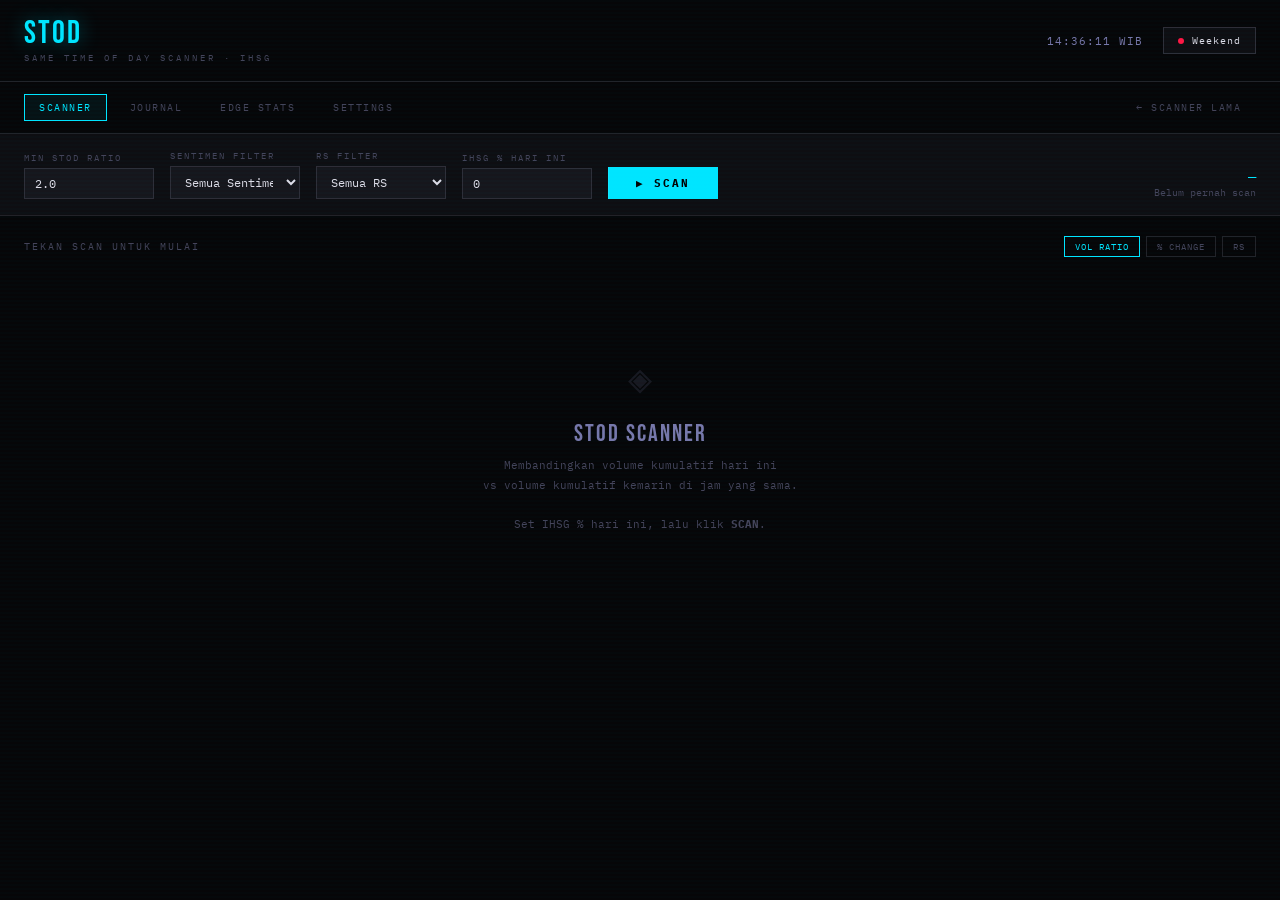
==== stod.html @ adfb4c3d "Add files via upload" ====
<!DOCTYPE html>
<html lang="id">
<head>
  <meta charset="UTF-8" />
  <meta name="viewport" content="width=device-width, initial-scale=1.0" />
  <title>STOD Scanner — Same Time of Day</title>
  <link rel="preconnect" href="https://fonts.googleapis.com" />
  <link href="https://fonts.googleapis.com/css2?family=IBM+Plex+Mono:wght@400;500;700&family=Bebas+Neue&display=swap" rel="stylesheet" />
  <style>
    :root {
      --bg: #060608;
      --bg2: #0e0e12;
      --bg3: #16161c;
      --bg4: #1e1e26;
      --border: #222228;
      --border2: #2e2e38;
      --text: #dddde8;
      --text2: #7777aa;
      --text3: #44445a;
      --accent: #00e5ff;
      --accent2: #00b8cc;
      --green: #00e676;
      --green2: #004d2a;
      --red: #ff1744;
      --red2: #4d0012;
      --yellow: #ffd600;
      --yellow2: #4d4000;
      --orange: #ff6d00;
      --purple: #d500f9;
      --font: 'IBM Plex Mono', monospace;
      --font-display: 'Bebas Neue', sans-serif;
    }

    * { box-sizing: border-box; margin: 0; padding: 0; }

    body {
      background: var(--bg);
      color: var(--text);
      font-family: var(--font);
      font-size: 12px;
      min-height: 100vh;
      overflow-x: hidden;
    }

    /* SCANLINE EFFECT */
    body::before {
      content: '';
      position: fixed;
      inset: 0;
      background: repeating-linear-gradient(
        0deg,
        transparent,
        transparent 2px,
        rgba(0,229,255,0.015) 2px,
        rgba(0,229,255,0.015) 4px
      );
      pointer-events: none;
      z-index: 999;
    }

    /* HEADER */
    header {
      display: flex;
      align-items: center;
      justify-content: space-between;
      padding: 18px 24px;
      border-bottom: 1px solid var(--border);
      background: var(--bg);
      position: sticky;
      top: 0;
      z-index: 100;
    }

    .header-left { display: flex; align-items: center; gap: 16px; }

    .logo {
      font-family: var(--font-display);
      font-size: 32px;
      color: var(--accent);
      letter-spacing: 2px;
      line-height: 1;
      text-shadow: 0 0 20px rgba(0,229,255,0.4);
    }

    .logo-sub {
      font-size: 9px;
      color: var(--text3);
      letter-spacing: 3px;
      text-transform: uppercase;
      margin-top: 2px;
    }

    .header-right {
      display: flex;
      align-items: center;
      gap: 20px;
    }

    .market-pill {
      display: flex;
      align-items: center;
      gap: 8px;
      background: var(--bg2);
      border: 1px solid var(--border2);
      padding: 6px 14px;
      font-size: 10px;
      letter-spacing: 1px;
    }

    .pulse-dot {
      width: 6px;
      height: 6px;
      border-radius: 50%;
      background: var(--text3);
    }
    .pulse-dot.live {
      background: var(--green);
      box-shadow: 0 0 8px var(--green);
      animation: blink 1.5s infinite;
    }
    .pulse-dot.closed { background: var(--red); }
    .pulse-dot.pre { background: var(--yellow); }

    @keyframes blink {
      0%, 100% { opacity: 1; }
      50% { opacity: 0.3; }
    }

    .clock {
      font-size: 11px;
      color: var(--text2);
      letter-spacing: 1px;
    }

    /* NAV */
    .nav-bar {
      display: flex;
      align-items: center;
      justify-content: space-between;
      padding: 12px 24px;
      border-bottom: 1px solid var(--border);
      background: var(--bg);
    }

    .nav-links { display: flex; gap: 8px; }

    .nav-link {
      font-size: 10px;
      letter-spacing: 1.5px;
      text-transform: uppercase;
      color: var(--text3);
      text-decoration: none;
      padding: 6px 14px;
      border: 1px solid transparent;
      transition: all 0.15s;
      cursor: pointer;
      background: none;
      font-family: var(--font);
    }

    .nav-link:hover { color: var(--text2); border-color: var(--border2); }
    .nav-link.active { color: var(--accent); border-color: var(--accent); background: rgba(0,229,255,0.05); }

    /* CONTROLS */
    .controls {
      display: flex;
      align-items: flex-end;
      gap: 16px;
      padding: 16px 24px;
      background: var(--bg2);
      border-bottom: 1px solid var(--border);
      flex-wrap: wrap;
    }

    .ctrl-group {
      display: flex;
      flex-direction: column;
      gap: 5px;
    }

    .ctrl-label {
      font-size: 9px;
      color: var(--text3);
      letter-spacing: 2px;
      text-transform: uppercase;
    }

    .ctrl-group input,
    .ctrl-group select {
      background: var(--bg3);
      border: 1px solid var(--border2);
      color: var(--text);
      font-family: var(--font);
      font-size: 12px;
      padding: 7px 10px;
      outline: none;
      width: 130px;
      transition: border-color 0.15s;
    }

    .ctrl-group input:focus,
    .ctrl-group select:focus { border-color: var(--accent); }

    .btn-scan {
      background: var(--accent);
      color: #000;
      border: none;
      padding: 9px 28px;
      font-family: var(--font);
      font-size: 11px;
      font-weight: 700;
      letter-spacing: 2px;
      text-transform: uppercase;
      cursor: pointer;
      transition: all 0.15s;
      position: relative;
      overflow: hidden;
    }

    .btn-scan::before {
      content: '';
      position: absolute;
      inset: 0;
      background: rgba(255,255,255,0.2);
      transform: translateX(-100%);
      transition: transform 0.3s;
    }

    .btn-scan:hover::before { transform: translateX(0); }
    .btn-scan:hover { background: var(--accent2); }
    .btn-scan.loading { opacity: 0.5; cursor: not-allowed; }

    .scan-meta {
      margin-left: auto;
      text-align: right;
    }

    .scan-meta .scan-time {
      font-size: 10px;
      color: var(--text3);
    }

    .scan-meta .scan-count {
      font-size: 14px;
      color: var(--accent);
      font-weight: 700;
    }

    /* PROGRESS */
    .progress-bar {
      height: 2px;
      background: var(--border);
      display: none;
    }

    .progress-fill {
      height: 100%;
      background: var(--accent);
      width: 0%;
      transition: width 0.3s ease;
      box-shadow: 0 0 8px var(--accent);
    }

    /* MAIN CONTENT */
    .main { padding: 20px 24px; }

    /* TAB PANELS */
    .panel { display: none; }
    .panel.active { display: block; }

    /* RESULTS GRID */
    .results-header {
      display: flex;
      align-items: center;
      justify-content: space-between;
      margin-bottom: 14px;
    }

    .results-title {
      font-size: 10px;
      color: var(--text3);
      letter-spacing: 2px;
      text-transform: uppercase;
    }

    .sort-btns { display: flex; gap: 6px; }

    .sort-btn {
      background: none;
      border: 1px solid var(--border);
      color: var(--text3);
      font-family: var(--font);
      font-size: 9px;
      letter-spacing: 1px;
      padding: 4px 10px;
      cursor: pointer;
      transition: all 0.15s;
      text-transform: uppercase;
    }

    .sort-btn:hover, .sort-btn.active {
      border-color: var(--accent);
      color: var(--accent);
    }

    .results-grid {
      display: grid;
      grid-template-columns: repeat(auto-fill, minmax(320px, 1fr));
      gap: 10px;
    }

    /* STOCK CARD */
    .scard {
      background: var(--bg2);
      border: 1px solid var(--border);
      padding: 0;
      overflow: hidden;
      transition: border-color 0.2s, transform 0.2s;
      animation: cardIn 0.4s ease forwards;
      opacity: 0;
      transform: translateY(10px);
      cursor: default;
    }

    @keyframes cardIn {
      to { opacity: 1; transform: translateY(0); }
    }

    .scard:hover { border-color: var(--border2); transform: translateY(-2px); }

    /* Sentiment border */
    .scard.buying { border-top: 2px solid var(--green); }
    .scard.accumulation { border-top: 2px solid var(--yellow); }
    .scard.selling { border-top: 2px solid var(--red); }
    .scard.distribution { border-top: 2px solid var(--purple); }

    .scard-top {
      display: flex;
      justify-content: space-between;
      align-items: flex-start;
      padding: 14px 16px 10px;
    }

    .scard-ticker {
      font-family: var(--font-display);
      font-size: 28px;
      color: var(--text);
      letter-spacing: 1px;
      line-height: 1;
    }

    .scard-name {
      font-size: 10px;
      color: var(--text3);
      margin-top: 3px;
      max-width: 160px;
      overflow: hidden;
      text-overflow: ellipsis;
      white-space: nowrap;
    }

    .scard-sector {
      font-size: 8px;
      color: var(--text3);
      letter-spacing: 1.5px;
      text-transform: uppercase;
      margin-top: 2px;
    }

    .scard-price-block { text-align: right; }

    .scard-price {
      font-size: 16px;
      font-weight: 700;
      color: var(--text);
    }

    .scard-change {
      font-size: 12px;
      font-weight: 700;
      margin-top: 2px;
    }

    .scard-change.up { color: var(--green); }
    .scard-change.down { color: var(--red); }
    .scard-change.flat { color: var(--text2); }

    /* SENTIMENT BADGE */
    .sentiment-bar {
      padding: 8px 16px;
      display: flex;
      align-items: center;
      justify-content: space-between;
      border-top: 1px solid var(--border);
      border-bottom: 1px solid var(--border);
    }

    .sentiment-badge {
      font-size: 11px;
      font-weight: 700;
      letter-spacing: 1px;
      display: flex;
      align-items: center;
      gap: 6px;
    }

    .sentiment-badge.buying { color: var(--green); }
    .sentiment-badge.accumulation { color: var(--yellow); }
    .sentiment-badge.selling { color: var(--red); }
    .sentiment-badge.distribution { color: var(--purple); }

    .signal-badge {
      font-size: 9px;
      letter-spacing: 1px;
      padding: 2px 8px;
      border: 1px solid;
    }

    .signal-badge.reversal { color: var(--accent); border-color: var(--accent); background: rgba(0,229,255,0.08); }
    .signal-badge.continuation { color: var(--green); border-color: var(--green); background: rgba(0,230,118,0.08); }
    .signal-badge.fading { color: var(--orange); border-color: var(--orange); background: rgba(255,109,0,0.08); }

    /* METRICS ROW */
    .metrics-row {
      display: grid;
      grid-template-columns: repeat(4, 1fr);
      border-bottom: 1px solid var(--border);
    }

    .metric-cell {
      padding: 10px 12px;
      border-right: 1px solid var(--border);
    }

    .metric-cell:last-child { border-right: none; }

    .metric-cell .mlabel {
      font-size: 8px;
      color: var(--text3);
      letter-spacing: 1.5px;
      text-transform: uppercase;
      margin-bottom: 4px;
    }

    .metric-cell .mval {
      font-size: 13px;
      font-weight: 700;
      color: var(--text);
    }

    .metric-cell .mval.accent { color: var(--accent); }
    .metric-cell .mval.green { color: var(--green); }
    .metric-cell .mval.red { color: var(--red); }
    .metric-cell .mval.yellow { color: var(--yellow); }

    /* RS BAR */
    .rs-bar-container {
      padding: 8px 16px;
      border-bottom: 1px solid var(--border);
      display: flex;
      align-items: center;
      gap: 10px;
    }

    .rs-label {
      font-size: 9px;
      color: var(--text3);
      letter-spacing: 1px;
      text-transform: uppercase;
      white-space: nowrap;
      width: 80px;
    }

    .rs-track {
      flex: 1;
      height: 4px;
      background: var(--bg4);
      position: relative;
    }

    .rs-fill {
      position: absolute;
      top: 0;
      height: 100%;
      transition: width 0.6s ease;
    }

    .rs-fill.positive { background: var(--green); left: 50%; }
    .rs-fill.negative { background: var(--red); right: 50%; }

    .rs-center {
      position: absolute;
      left: 50%;
      top: -3px;
      width: 1px;
      height: 10px;
      background: var(--border2);
    }

    .rs-value {
      font-size: 11px;
      font-weight: 700;
      width: 50px;
      text-align: right;
    }

    .rs-value.positive { color: var(--green); }
    .rs-value.negative { color: var(--red); }
    .rs-value.neutral { color: var(--text2); }

    /* STOD COMPARISON */
    .stod-row {
      padding: 8px 16px;
      display: flex;
      align-items: center;
      gap: 8px;
      border-bottom: 1px solid var(--border);
    }

    .stod-label {
      font-size: 9px;
      color: var(--text3);
      letter-spacing: 1px;
      width: 80px;
      text-transform: uppercase;
    }

    .stod-bars {
      flex: 1;
      display: flex;
      flex-direction: column;
      gap: 4px;
    }

    .stod-bar-row {
      display: flex;
      align-items: center;
      gap: 6px;
    }

    .stod-bar-label {
      font-size: 8px;
      color: var(--text3);
      width: 45px;
      text-align: right;
    }

    .stod-bar-track {
      flex: 1;
      height: 5px;
      background: var(--bg4);
      position: relative;
      overflow: hidden;
    }

    .stod-bar-fill {
      height: 100%;
      position: absolute;
      left: 0;
      top: 0;
      transition: width 0.8s ease;
    }

    .stod-bar-fill.today { background: var(--accent); box-shadow: 0 0 6px rgba(0,229,255,0.4); }
    .stod-bar-fill.yesterday { background: var(--text3); }

    .stod-ratio {
      font-size: 13px;
      font-weight: 700;
      color: var(--accent);
      width: 45px;
      text-align: right;
    }

    /* CARD FOOTER */
    .scard-footer {
      padding: 8px 16px;
      display: flex;
      justify-content: space-between;
      align-items: center;
    }

    .layer-dots {
      display: flex;
      gap: 5px;
      align-items: center;
    }

    .ldot {
      width: 8px;
      height: 8px;
      border-radius: 50%;
      border: 1px solid var(--border2);
    }

    .ldot.pass { background: var(--green); border-color: var(--green); }
    .ldot.fail { background: var(--bg4); }
    .ldot.partial { background: var(--yellow); border-color: var(--yellow); }

    .ldot-label { font-size: 9px; color: var(--text3); margin-left: 4px; }

    .log-btn {
      background: transparent;
      border: 1px solid var(--border2);
      color: var(--text3);
      font-family: var(--font);
      font-size: 9px;
      letter-spacing: 1px;
      text-transform: uppercase;
      padding: 5px 12px;
      cursor: pointer;
      transition: all 0.15s;
    }

    .log-btn:hover { border-color: var(--accent); color: var(--accent); }

    /* EMPTY STATE */
    .empty {
      text-align: center;
      padding: 80px 20px;
      color: var(--text3);
      grid-column: 1 / -1;
    }

    .empty .e-icon {
      font-size: 40px;
      margin-bottom: 16px;
      opacity: 0.3;
    }

    .empty .e-title {
      font-family: var(--font-display);
      font-size: 24px;
      color: var(--text2);
      letter-spacing: 2px;
      margin-bottom: 8px;
    }

    .empty .e-sub { font-size: 11px; line-height: 1.8; }

    /* JOURNAL PANEL */
    .journal-form {
      background: var(--bg2);
      border: 1px solid var(--border);
      padding: 24px;
      margin-bottom: 20px;
    }

    .jform-title {
      font-family: var(--font-display);
      font-size: 20px;
      letter-spacing: 2px;
      color: var(--accent);
      margin-bottom: 16px;
    }

    .jform-row {
      display: flex;
      gap: 14px;
      margin-bottom: 12px;
      flex-wrap: wrap;
    }

    .jform-group {
      display: flex;
      flex-direction: column;
      gap: 5px;
      flex: 1;
      min-width: 110px;
    }

    .jform-group.wide { flex: 2; }

    .jform-group label {
      font-size: 9px;
      color: var(--text3);
      letter-spacing: 2px;
      text-transform: uppercase;
    }

    .jform-group input,
    .jform-group select,
    .jform-group textarea {
      background: var(--bg3);
      border: 1px solid var(--border2);
      color: var(--text);
      font-family: var(--font);
      font-size: 12px;
      padding: 8px 10px;
      outline: none;
      transition: border-color 0.15s;
    }

    .jform-group textarea { min-height: 60px; resize: vertical; }
    .jform-group input:focus,
    .jform-group select:focus,
    .jform-group textarea:focus { border-color: var(--accent); }

    .jform-submit {
      background: var(--accent);
      color: #000;
      border: none;
      padding: 9px 24px;
      font-family: var(--font);
      font-size: 10px;
      font-weight: 700;
      letter-spacing: 2px;
      text-transform: uppercase;
      cursor: pointer;
      margin-top: 8px;
      transition: background 0.15s;
    }

    .jform-submit:hover { background: var(--accent2); }

    /* JOURNAL LIST */
    .journal-entries { display: flex; flex-direction: column; gap: 6px; }

    .jentry {
      background: var(--bg2);
      border: 1px solid var(--border);
      padding: 12px 16px;
      display: grid;
      grid-template-columns: 70px 1fr 100px 80px 70px 30px;
      align-items: center;
      gap: 12px;
      animation: cardIn 0.3s ease forwards;
    }

    .jentry-ticker {
      font-family: var(--font-display);
      font-size: 20px;
      color: var(--text);
      letter-spacing: 1px;
    }

    .jentry-info { font-size: 10px; color: var(--text3); line-height: 1.6; }

    .jentry-sentiment {
      font-size: 10px;
      font-weight: 700;
    }

    .jentry-pnl {
      font-size: 14px;
      font-weight: 700;
      text-align: right;
    }

    .jentry-pnl.profit { color: var(--green); }
    .jentry-pnl.loss { color: var(--red); }

    .jentry-layers { font-size: 10px; color: var(--text2); }

    .jentry-del {
      background: none;
      border: 1px solid var(--border);
      color: var(--text3);
      font-size: 12px;
      cursor: pointer;
      padding: 3px 7px;
      transition: all 0.15s;
    }

    .jentry-del:hover { border-color: var(--red); color: var(--red); }

    /* EDGE PANEL */
    .edge-grid {
      display: grid;
      grid-template-columns: repeat(auto-fill, minmax(260px, 1fr));
      gap: 14px;
    }

    .ecard {
      background: var(--bg2);
      border: 1px solid var(--border);
      padding: 20px;
    }

    .ecard-title {
      font-size: 9px;
      color: var(--text3);
      letter-spacing: 2px;
      text-transform: uppercase;
      margin-bottom: 14px;
    }

    .erow {
      display: flex;
      justify-content: space-between;
      align-items: center;
      padding: 6px 0;
      border-bottom: 1px solid var(--border);
    }

    .erow:last-child { border-bottom: none; }
    .erow-label { font-size: 11px; color: var(--text2); }

    .erow-val {
      font-size: 14px;
      font-weight: 700;
    }

    .erow-val.pos { color: var(--green); }
    .erow-val.neg { color: var(--red); }
    .erow-val.neu { color: var(--text); }

    .ebar {
      height: 3px;
      background: var(--bg4);
      margin-top: 10px;
      overflow: hidden;
    }

    .ebar-fill {
      height: 100%;
      background: var(--green);
      transition: width 0.8s ease;
    }

    /* SETTINGS PANEL */
    .settings-block {
      background: var(--bg2);
      border: 1px solid var(--border);
      padding: 24px;
      margin-bottom: 14px;
    }

    .settings-block h3 {
      font-family: var(--font-display);
      font-size: 18px;
      letter-spacing: 2px;
      color: var(--text);
      margin-bottom: 6px;
    }

    .settings-block .sdesc {
      font-size: 10px;
      color: var(--text3);
      margin-bottom: 14px;
      line-height: 1.6;
    }

    .sticker-row {
      display: flex;
      gap: 8px;
      margin-bottom: 12px;
    }

    .sticker-row input {
      background: var(--bg3);
      border: 1px solid var(--border2);
      color: var(--text);
      font-family: var(--font);
      font-size: 12px;
      padding: 7px 10px;
      outline: none;
      width: 180px;
      text-transform: uppercase;
    }

    .sticker-row input:focus { border-color: var(--accent); }

    .sbtn {
      background: var(--accent);
      color: #000;
      border: none;
      padding: 7px 18px;
      font-family: var(--font);
      font-size: 10px;
      font-weight: 700;
      letter-spacing: 1px;
      cursor: pointer;
      text-transform: uppercase;
    }

    .sbtn:hover { background: var(--accent2); }

    .sbtn-danger {
      background: transparent;
      border: 1px solid var(--red);
      color: var(--red);
      padding: 7px 18px;
      font-family: var(--font);
      font-size: 10px;
      font-weight: 700;
      letter-spacing: 1px;
      cursor: pointer;
      text-transform: uppercase;
      transition: all 0.15s;
    }

    .sbtn-danger:hover { background: var(--red); color: #000; }

    .custom-tags {
      display: flex;
      flex-wrap: wrap;
      gap: 6px;
      margin-top: 10px;
    }

    .ctag {
      background: var(--bg3);
      border: 1px solid var(--border2);
      padding: 3px 10px;
      font-size: 10px;
      color: var(--accent);
      display: flex;
      align-items: center;
      gap: 8px;
    }

    .ctag button {
      background: none;
      border: none;
      color: var(--text3);
      cursor: pointer;
      font-size: 13px;
      line-height: 1;
      padding: 0;
    }

    .ctag button:hover { color: var(--red); }

    .lq-chips {
      display: flex;
      flex-wrap: wrap;
      gap: 5px;
      margin-top: 10px;
    }

    .lq-chip {
      background: var(--bg3);
      border: 1px solid var(--border);
      padding: 2px 8px;
      font-size: 9px;
      color: var(--text3);
    }

    .sheets-input {
      background: var(--bg3);
      border: 1px solid var(--border2);
      color: var(--text);
      font-family: var(--font);
      font-size: 11px;
      padding: 8px 10px;
      outline: none;
      width: 100%;
      margin-bottom: 10px;
    }

    .sheets-input:focus { border-color: var(--accent); }

    .sheets-status {
      font-size: 10px;
      padding: 6px 10px;
      margin-top: 6px;
    }

    .sheets-status.ok { color: var(--green); background: rgba(0,230,118,0.07); border: 1px solid rgba(0,230,118,0.2); }
    .sheets-status.err { color: var(--red); background: rgba(255,23,68,0.07); border: 1px solid rgba(255,23,68,0.2); }

    /* TOAST */
    .toast {
      position: fixed;
      bottom: 20px;
      right: 20px;
      background: var(--bg2);
      border: 1px solid var(--border2);
      padding: 10px 18px;
      font-size: 11px;
      z-index: 9999;
      animation: toastIn 0.3s ease;
      max-width: 320px;
      letter-spacing: 0.5px;
    }

    .toast.success { border-left: 3px solid var(--green); color: var(--green); }
    .toast.error { border-left: 3px solid var(--red); color: var(--red); }
    .toast.info { border-left: 3px solid var(--accent); color: var(--accent); }

    @keyframes toastIn {
      from { transform: translateX(20px); opacity: 0; }
      to { transform: translateX(0); opacity: 1; }
    }

    /* SCROLLBAR */
    ::-webkit-scrollbar { width: 3px; }
    ::-webkit-scrollbar-track { background: var(--bg); }
    ::-webkit-scrollbar-thumb { background: var(--border2); }

    @media (max-width: 600px) {
      header { padding: 12px 16px; }
      .controls { padding: 12px 16px; }
      .main { padding: 14px 16px; }
      .results-grid { grid-template-columns: 1fr; }
      .metrics-row { grid-template-columns: repeat(2, 1fr); }
      .jentry { grid-template-columns: 60px 1fr 60px 25px; }
    }
  </style>
</head>
<body>

  <header>
    <div class="header-left">
      <div>
        <div class="logo">STOD</div>
        <div class="logo-sub">Same Time of Day Scanner · IHSG</div>
      </div>
    </div>
    <div class="header-right">
      <div class="clock" id="clockDisplay">00:00:00 WIB</div>
      <div class="market-pill">
        <div class="pulse-dot" id="mDot"></div>
        <span id="mStatus">Checking...</span>
      </div>
    </div>
  </header>

  <nav class="nav-bar">
    <div class="nav-links">
      <button class="nav-link active" onclick="switchPanel('scanner')">Scanner</button>
      <button class="nav-link" onclick="switchPanel('journal')">Journal</button>
      <button class="nav-link" onclick="switchPanel('edge')">Edge Stats</button>
      <button class="nav-link" onclick="switchPanel('settings')">Settings</button>
    </div>
    <a href="index.html" class="nav-link" style="color:var(--text3)">← Scanner Lama</a>
  </nav>

  <div class="controls">
    <div class="ctrl-group">
      <div class="ctrl-label">Min STOD Ratio</div>
      <input type="number" id="minRatio" value="2.0" step="0.1" min="1.0" />
    </div>
    <div class="ctrl-group">
      <div class="ctrl-label">Sentimen Filter</div>
      <select id="sentFilter">
        <option value="all">Semua Sentimen</option>
        <option value="buying">🟢 Buying Pressure</option>
        <option value="accumulation">🟡 Accumulation</option>
        <option value="selling">🔴 Selling Pressure</option>
        <option value="distribution">⚫ Distribution</option>
      </select>
    </div>
    <div class="ctrl-group">
      <div class="ctrl-label">RS Filter</div>
      <select id="rsFilter">
        <option value="all">Semua RS</option>
        <option value="outperform">💪 Outperform saja</option>
        <option value="positive">RS Positif</option>
      </select>
    </div>
    <div class="ctrl-group">
      <div class="ctrl-label">IHSG % hari ini</div>
      <input type="number" id="ihsgPct" value="0" step="0.01" placeholder="0.00" />
    </div>
    <button class="btn-scan" id="btnScan" onclick="runSTOD()">
      ▶ SCAN
    </button>
    <div class="scan-meta">
      <div class="scan-count" id="scanCount">—</div>
      <div class="scan-time" id="scanTime">Belum pernah scan</div>
    </div>
  </div>

  <div class="progress-bar" id="progressBar">
    <div class="progress-fill" id="progressFill"></div>
  </div>

  <div class="main">

    <!-- SCANNER PANEL -->
    <div class="panel active" id="panel-scanner">
      <div class="results-header">
        <div class="results-title" id="resultsTitle">Tekan SCAN untuk mulai</div>
        <div class="sort-btns">
          <button class="sort-btn active" onclick="sortResults('ratio')" id="sort-ratio">Vol Ratio</button>
          <button class="sort-btn" onclick="sortResults('change')" id="sort-change">% Change</button>
          <button class="sort-btn" onclick="sortResults('rs')" id="sort-rs">RS</button>
        </div>
      </div>
      <div class="results-grid" id="resultsGrid">
        <div class="empty">
          <div class="e-icon">◈</div>
          <div class="e-title">STOD SCANNER</div>
          <div class="e-sub">
            Membandingkan volume kumulatif hari ini<br>
            vs volume kumulatif kemarin di jam yang sama.<br><br>
            Set IHSG % hari ini, lalu klik <strong>SCAN</strong>.
          </div>
        </div>
      </div>
    </div>

    <!-- JOURNAL PANEL -->
    <div class="panel" id="panel-journal">
      <div class="journal-form">
        <div class="jform-title">LOG TRADE</div>
        <div class="jform-row">
          <div class="jform-group">
            <label>Ticker</label>
            <input type="text" id="jTicker" placeholder="BBCA" />
          </div>
          <div class="jform-group">
            <label>Tanggal</label>
            <input type="date" id="jDate" />
          </div>
          <div class="jform-group">
            <label>Entry</label>
            <input type="number" id="jEntry" placeholder="0" />
          </div>
          <div class="jform-group">
            <label>Exit</label>
            <input type="number" id="jExit" placeholder="0" />
          </div>
        </div>
        <div class="jform-row">
          <div class="jform-group">
            <label>Sentimen saat masuk</label>
            <select id="jSentimen">
              <option value="buying">🟢 Buying Pressure</option>
              <option value="accumulation">🟡 Accumulation</option>
              <option value="selling">🔴 Selling Pressure</option>
              <option value="distribution">⚫ Distribution</option>
            </select>
          </div>
          <div class="jform-group">
            <label>STOD Ratio</label>
            <input type="number" id="jRatio" placeholder="2.5" step="0.1" />
          </div>
          <div class="jform-group">
            <label>RS vs IHSG</label>
            <input type="number" id="jRS" placeholder="1.5" step="0.1" />
          </div>
          <div class="jform-group">
            <label>Signal</label>
            <select id="jSignal">
              <option value="reversal">⚡ Reversal</option>
              <option value="continuation">🔥 Continuation</option>
              <option value="fading">⚠️ Fading</option>
              <option value="none">— None</option>
            </select>
          </div>
        </div>
        <div class="jform-row">
          <div class="jform-group wide">
            <label>Catatan</label>
            <textarea id="jNotes" placeholder="Kenapa masuk? Apa yang terjadi?"></textarea>
          </div>
        </div>
        <button class="jform-submit" onclick="logTrade()">SIMPAN TRADE</button>
      </div>
      <div class="journal-entries" id="journalEntries">
        <div class="empty" style="padding:40px 0">
          <div class="e-sub">Belum ada trade yang dicatat.</div>
        </div>
      </div>
    </div>

    <!-- EDGE PANEL -->
    <div class="panel" id="panel-edge">
      <div class="edge-grid" id="edgeGrid">
        <div class="empty" style="padding:60px 0;grid-column:1/-1">
          <div class="e-sub">Log minimal 5 trade untuk melihat edge statistics.</div>
        </div>
      </div>
    </div>

    <!-- SETTINGS PANEL -->
    <div class="panel" id="panel-settings">
      <div class="settings-block">
        <h3>TAMBAH TICKER MANUAL</h3>
        <div class="sdesc">Saham di luar LQ45 yang ingin lo pantau secara khusus.</div>
        <div class="sticker-row">
          <input type="text" id="newTicker" placeholder="Contoh: GOTO" />
          <button class="sbtn" onclick="addTicker()">+ Tambah</button>
        </div>
        <div class="custom-tags" id="customTags"></div>
      </div>

      <div class="settings-block">
        <h3>GOOGLE SHEETS SYNC</h3>
        <div class="sdesc">Paste URL Google Apps Script untuk backup journal ke cloud. Lihat SHEETS_SETUP.md untuk panduan lengkap.</div>
        <input type="text" class="sheets-input" id="sheetsUrl" placeholder="https://script.google.com/macros/s/..." />
        <button class="sbtn" onclick="saveSheets()">Simpan URL</button>
        <div class="sheets-status" id="sheetsStatus"></div>
      </div>

      <div class="settings-block">
        <h3>LQ45 DEFAULT LIST</h3>
        <div class="sdesc">45 saham paling liquid di IHSG yang di-scan secara default.</div>
        <div class="lq-chips" id="lqChips"></div>
      </div>

      <div class="settings-block" style="border-color:rgba(255,23,68,0.2)">
        <h3>RESET DATA</h3>
        <div class="sdesc">Hapus semua data journal dari browser ini. Tidak bisa di-undo.</div>
        <button class="sbtn-danger" onclick="resetAll()">Reset Semua Data</button>
      </div>
    </div>

  </div>

  <script>
  // ============================================
  // LQ45 LIST
  // ============================================
  const LQ45 = [
    { ticker: "AALI", name: "Astra Agro Lestari", sector: "Agriculture" },
    { ticker: "ADRO", name: "Adaro Energy", sector: "Mining" },
    { ticker: "AKRA", name: "AKR Corporindo", sector: "Trade" },
    { ticker: "AMRT", name: "Sumber Alfaria Trijaya", sector: "Trade" },
    { ticker: "ANTM", name: "Aneka Tambang", sector: "Mining" },
    { ticker: "ASII", name: "Astra International", sector: "Automotive" },
    { ticker: "BBCA", name: "Bank Central Asia", sector: "Finance" },
    { ticker: "BBNI", name: "Bank Negara Indonesia", sector: "Finance" },
    { ticker: "BBRI", name: "Bank Rakyat Indonesia", sector: "Finance" },
    { ticker: "BBTN", name: "Bank Tabungan Negara", sector: "Finance" },
    { ticker: "BFIN", name: "BFI Finance Indonesia", sector: "Finance" },
    { ticker: "BMRI", name: "Bank Mandiri", sector: "Finance" },
    { ticker: "BRIS", name: "Bank Syariah Indonesia", sector: "Finance" },
    { ticker: "BRPT", name: "Barito Pacific", sector: "Chemical" },
    { ticker: "CPIN", name: "Charoen Pokphand Indonesia", sector: "Agriculture" },
    { ticker: "EMTK", name: "Elang Mahkota Teknologi", sector: "Technology" },
    { ticker: "ESSA", name: "PT Essa Industries", sector: "Chemical" },
    { ticker: "EXCL", name: "XL Axiata", sector: "Telecom" },
    { ticker: "GGRM", name: "Gudang Garam", sector: "Consumer" },
    { ticker: "GOTO", name: "GoTo Gojek Tokopedia", sector: "Technology" },
    { ticker: "HMSP", name: "HM Sampoerna", sector: "Consumer" },
    { ticker: "HRUM", name: "Harum Energy", sector: "Mining" },
    { ticker: "ICBP", name: "Indofood CBP Sukses Makmur", sector: "Consumer" },
    { ticker: "INCO", name: "Vale Indonesia", sector: "Mining" },
    { ticker: "INDF", name: "Indofood Sukses Makmur", sector: "Consumer" },
    { ticker: "INKP", name: "Indah Kiat Pulp & Paper", sector: "Industry" },
    { ticker: "INTP", name: "Indocement Tunggal Prakarsa", sector: "Industry" },
    { ticker: "ITMG", name: "Indo Tambangraya Megah", sector: "Mining" },
    { ticker: "JPFA", name: "Japfa Comfeed Indonesia", sector: "Agriculture" },
    { ticker: "JSMR", name: "Jasa Marga", sector: "Infrastructure" },
    { ticker: "KLBF", name: "Kalbe Farma", sector: "Health" },
    { ticker: "MAPI", name: "Mitra Adiperkasa", sector: "Trade" },
    { ticker: "MBMA", name: "Merdeka Battery Materials", sector: "Mining" },
    { ticker: "MDKA", name: "Merdeka Copper Gold", sector: "Mining" },
    { ticker: "MEDC", name: "Medco Energi Internasional", sector: "Energy" },
    { ticker: "MIKA", name: "Mitra Keluarga Karyasehat", sector: "Health" },
    { ticker: "MNCN", name: "Media Nusantara Citra", sector: "Media" },
    { ticker: "PGEO", name: "Pertamina Geothermal Energy", sector: "Energy" },
    { ticker: "PGAS", name: "Perusahaan Gas Negara", sector: "Energy" },
    { ticker: "PTBA", name: "Bukit Asam", sector: "Mining" },
    { ticker: "SMGR", name: "Semen Indonesia", sector: "Industry" },
    { ticker: "TBIG", name: "Tower Bersama Infrastructure", sector: "Infrastructure" },
    { ticker: "TLKM", name: "Telkom Indonesia", sector: "Telecom" },
    { ticker: "UNTR", name: "United Tractors", sector: "Automotive" },
    { ticker: "UNVR", name: "Unilever Indonesia", sector: "Consumer" },
  ];

  const PROXY = 'https://api.allorigins.win/raw?url=';
  const YF = 'https://query1.finance.yahoo.com/v8/finance/chart/';

  let scanData = [];
  let currentSort = 'ratio';
  let isScanning = false;

  // ============================================
  // UTILITY
  // ============================================

  function getAllTickers() {
    const custom = getCustom().map(t => ({ ticker: t, name: 'Custom', sector: 'Custom' }));
    return [...LQ45, ...custom];
  }

  function getCustom() {
    try { return JSON.parse(localStorage.getItem('stod_custom') || '[]'); } catch { return []; }
  }

  function saveCustom(list) { localStorage.setItem('stod_custom', JSON.stringify(list)); }

  function getJournal() {
    try { return JSON.parse(localStorage.getItem('stod_journal') || '[]'); } catch { return []; }
  }

  function saveJournal(j) { localStorage.setItem('stod_journal', JSON.stringify(j)); }

  function sleep(ms) { return new Promise(r => setTimeout(r, ms)); }

  function fmtPrice(p) {
    if (!p) return '—';
    return Math.round(p).toLocaleString('id-ID');
  }

  function fmtVol(v) {
    if (!v) return '—';
    if (v >= 1e9) return (v / 1e9).toFixed(1) + 'B';
    if (v >= 1e6) return (v / 1e6).toFixed(1) + 'M';
    if (v >= 1e3) return (v / 1e3).toFixed(0) + 'K';
    return String(v);
  }

  function showToast(msg, type = 'info') {
    document.querySelector('.toast')?.remove();
    const t = document.createElement('div');
    t.className = `toast ${type}`;
    t.textContent = msg;
    document.body.appendChild(t);
    setTimeout(() => {
      t.style.opacity = '0';
      t.style.transition = 'opacity 0.3s';
      setTimeout(() => t.remove(), 300);
    }, 3500);
  }

  // ============================================
  // MARKET STATUS + CLOCK
  // ============================================

  function updateClock() {
    const now = new Date();
    const wib = new Date(now.toLocaleString('en-US', { timeZone: 'Asia/Jakarta' }));
    const h = String(wib.getHours()).padStart(2, '0');
    const m = String(wib.getMinutes()).padStart(2, '0');
    const s = String(wib.getSeconds()).padStart(2, '0');
    document.getElementById('clockDisplay').textContent = `${h}:${m}:${s} WIB`;

    const total = wib.getHours() * 60 + wib.getMinutes();
    const day = wib.getDay();
    const dot = document.getElementById('mDot');
    const status = document.getElementById('mStatus');
    const isWeekday = day >= 1 && day <= 5;

    if (!isWeekday) {
      dot.className = 'pulse-dot closed';
      status.textContent = 'Weekend';
    } else if (total >= 8*60+55 && total < 9*60) {
      dot.className = 'pulse-dot pre';
      status.textContent = 'Pre-Open';
    } else if (total >= 9*60 && total < 11*60+30) {
      dot.className = 'pulse-dot live';
      status.textContent = 'Sesi 1 LIVE';
    } else if (total >= 11*60+30 && total < 13*60+30) {
      dot.className = 'pulse-dot pre';
      status.textContent = 'Jeda Siang';
    } else if (total >= 13*60+30 && total < 14*60+49) {
      dot.className = 'pulse-dot live';
      status.textContent = 'Sesi 2 LIVE';
    } else if (total >= 14*60+49 && total < 15*60) {
      dot.className = 'pulse-dot pre';
      status.textContent = 'Pre-Close';
    } else {
      dot.className = 'pulse-dot closed';
      status.textContent = 'Market Tutup';
    }
  }

  // ============================================
  // FETCH STOD DATA
  // ============================================

  async function fetchSTOD(ticker) {
    const sym = `${ticker}.JK`;
    // Fetch 2 days of 5-minute data
    const url = `${YF}${sym}?interval=5m&range=2d&includePrePost=false`;

    try {
      const res = await fetch(PROXY + encodeURIComponent(url));
      if (!res.ok) throw new Error('fetch failed');
      const data = await res.json();

      const result = data?.chart?.result?.[0];
      if (!result) return null;

      const meta = result.meta;
      const timestamps = result.timestamp || [];
      const volumes = result.indicators?.quote?.[0]?.volume || [];
      const closes = result.indicators?.quote?.[0]?.close || [];

      if (timestamps.length === 0) return null;

      // Current price & change
      const currentPrice = meta.regularMarketPrice;
      const prevClose = meta.previousClose || meta.chartPreviousClose;
      const pricePct = prevClose ? ((currentPrice - prevClose) / prevClose) * 100 : 0;

      // Split candles into today vs yesterday
      // Get current WIB time
      const nowWIB = new Date(new Date().toLocaleString('en-US', { timeZone: 'Asia/Jakarta' }));
      const todayStr = nowWIB.toISOString().split('T')[0];

      // Market open = 09:00 WIB = UTC+7, so UTC 02:00
      // Convert each timestamp to WIB date
      const toWIBDate = (ts) => {
        const d = new Date(ts * 1000);
        return new Date(d.toLocaleString('en-US', { timeZone: 'Asia/Jakarta' }));
      };

      const toWIBDateStr = (ts) => {
        const d = toWIBDate(ts);
        return d.toISOString().split('T')[0];
      };

      // Current WIB time in minutes since midnight
      const nowMinutes = nowWIB.getHours() * 60 + nowWIB.getMinutes();

      // Market open = 09:00 = 540 minutes
      const marketOpenMinutes = 9 * 60;

      // Minutes elapsed since market open (current candle boundary)
      // Exclude current incomplete candle: floor to previous complete 5-min boundary
      const minutesElapsed = nowMinutes - marketOpenMinutes;
      const completeCandles = Math.floor(minutesElapsed / 5);
      // Cutoff: only count candles up to this many minutes after 09:00
      const cutoffMinutes = marketOpenMinutes + (completeCandles * 5);

      let todayVol = 0;
      let yesterdayVol = 0;
      let todayCandleCount = 0;
      let yesterdayCandleCount = 0;

      timestamps.forEach((ts, i) => {
        const vol = volumes[i];
        if (!vol || vol === null) return;

        const wibDate = toWIBDate(ts);
        const dateStr = toWIBDateStr(ts);
        const candleMinutes = wibDate.getHours() * 60 + wibDate.getMinutes();

        // Only count candles within market hours (09:00 onwards)
        if (candleMinutes < marketOpenMinutes) return;

        if (dateStr === todayStr) {
          // Today: only count completed candles (before cutoff)
          if (candleMinutes < cutoffMinutes) {
            todayVol += vol;
            todayCandleCount++;
          }
        } else {
          // Yesterday: only count candles up to same cutoff time
          if (candleMinutes < cutoffMinutes) {
            yesterdayVol += vol;
            yesterdayCandleCount++;
          }
        }
      });

      if (yesterdayVol === 0 || todayCandleCount === 0) return null;

      const stodRatio = todayVol / yesterdayVol;

      // Yesterday price change (approximate from meta or last close of yesterday)
      // We use closes to get yesterday's last close for sentiment comparison
      const yesterdayCloses = [];
      timestamps.forEach((ts, i) => {
        const dateStr = toWIBDateStr(ts);
        if (dateStr !== todayStr && closes[i]) {
          yesterdayCloses.push(closes[i]);
        }
      });

      // Rough yesterday price movement
      const yFirstClose = yesterdayCloses[0] || null;
      const yLastClose = yesterdayCloses[yesterdayCloses.length - 1] || null;
      const yesterdayPct = (yFirstClose && yLastClose)
        ? ((yLastClose - yFirstClose) / yFirstClose) * 100
        : 0;

      return {
        ticker,
        currentPrice,
        prevClose,
        pricePct,
        todayVol,
        yesterdayVol,
        stodRatio,
        todayCandleCount,
        yesterdayCandleCount,
        yesterdayPct,
        cutoffMinutes,
        completeCandles,
      };
    } catch (err) {
      console.warn(`STOD fetch failed for ${ticker}:`, err.message);
      return null;
    }
  }

  // ============================================
  // SENTIMENT LABEL
  // ============================================

  function getSentiment(pricePct, todayVol, yesterdayVol) {
    if (pricePct > 1) return 'buying';
    if (pricePct >= -0.5) return 'accumulation';
    if (pricePct < -3) return 'distribution';
    return 'selling';
  }

  function getSentimentLabel(s) {
    const map = {
      buying: '🟢 BUYING PRESSURE',
      accumulation: '🟡 ACCUMULATION',
      selling: '🔴 SELLING PRESSURE',
      distribution: '⚫ DISTRIBUTION',
    };
    return map[s] || s;
  }

  function getSignal(todaySentiment, yesterdayPct) {
    const yesterdaySentiment = yesterdayPct > 0.5 ? 'buying'
      : yesterdayPct < -0.5 ? 'selling'
      : 'neutral';

    if (yesterdaySentiment === 'selling' && todaySentiment === 'buying') return 'reversal';
    if (yesterdaySentiment === 'buying' && todaySentiment === 'buying') return 'continuation';
    if (yesterdaySentiment === 'buying' && (todaySentiment === 'selling' || todaySentiment === 'distribution')) return 'fading';
    return null;
  }

  function getSignalLabel(s) {
    const map = {
      reversal: '⚡ REVERSAL SIGNAL',
      continuation: '🔥 MOMENTUM CONTINUATION',
      fading: '⚠️ MOMENTUM FADING',
    };
    return map[s] || null;
  }

  // ============================================
  // RELATIVE STRENGTH
  // ============================================

  function getRS(stockPct, ihsgPct) {
    if (ihsgPct === 0) return stockPct > 0 ? 99 : stockPct < 0 ? -99 : 0;
    return stockPct / ihsgPct;
  }

  function getRSLabel(rs) {
    if (rs > 1.5) return { label: '💪 OUTPERFORM', cls: 'green' };
    if (rs > 0.5) return { label: 'INLINE', cls: 'neu' };
    if (rs > 0) return { label: 'UNDERPERFORM', cls: 'yellow' };
    return { label: '❌ DIVERGE', cls: 'red' };
  }

  // ============================================
  // MAIN SCAN
  // ============================================

  async function runSTOD() {
    if (isScanning) return;
    isScanning = true;

    const btn = document.getElementById('btnScan');
    btn.textContent = '⟳ SCANNING...';
    btn.classList.add('loading');

    const progressBar = document.getElementById('progressBar');
    const progressFill = document.getElementById('progressFill');
    progressBar.style.display = 'block';
    progressFill.style.width = '0%';

    const minRatio = parseFloat(document.getElementById('minRatio').value) || 2.0;
    const sentFilter = document.getElementById('sentFilter').value;
    const rsFilter = document.getElementById('rsFilter').value;
    const ihsgPct = parseFloat(document.getElementById('ihsgPct').value) || 0;

    const tickers = getAllTickers();
    scanData = [];

    document.getElementById('resultsGrid').innerHTML = `
      <div class="empty">
        <div class="e-icon">◈</div>
        <div class="e-title">SCANNING</div>
        <div class="e-sub">Mengambil data ${tickers.length} saham dari Yahoo Finance...<br>Mohon tunggu ~${Math.ceil(tickers.length / 5 * 1.2)} detik</div>
      </div>`;

    const batchSize = 5;

    for (let i = 0; i < tickers.length; i += batchSize) {
      const batch = tickers.slice(i, i + batchSize);
      const results = await Promise.allSettled(batch.map(s => fetchSTOD(s.ticker)));

      results.forEach((r, idx) => {
        if (r.status === 'fulfilled' && r.value) {
          const d = r.value;
          const info = batch[idx];
          const sentiment = getSentiment(d.pricePct, d.todayVol, d.yesterdayVol);
          const signal = getSignal(sentiment, d.yesterdayPct);
          const rs = getRS(d.pricePct, ihsgPct);

          if (d.stodRatio >= minRatio) {
            scanData.push({ ...d, ...info, sentiment, signal, rs });
          }
        }
      });

      const pct = Math.min(((i + batchSize) / tickers.length) * 100, 100);
      progressFill.style.width = pct + '%';

      if (i + batchSize < tickers.length) await sleep(700);
    }

    progressFill.style.width = '100%';
    setTimeout(() => { progressBar.style.display = 'none'; }, 500);

    // Apply filters
    let filtered = [...scanData];
    if (sentFilter !== 'all') filtered = filtered.filter(s => s.sentiment === sentFilter);
    if (rsFilter === 'outperform') filtered = filtered.filter(s => s.rs > 1.5);
    if (rsFilter === 'positive') filtered = filtered.filter(s => s.rs > 0);

    sortAndRender(filtered);

    document.getElementById('scanCount').textContent = `${filtered.length} saham`;
    document.getElementById('scanTime').textContent = 'Scan: ' + new Date().toLocaleTimeString('id-ID');
    document.getElementById('resultsTitle').textContent =
      `${filtered.length} saham lolos filter dari ${tickers.length} yang di-scan`;

    btn.textContent = '▶ SCAN';
    btn.classList.remove('loading');
    isScanning = false;

    showToast(`Scan selesai — ${filtered.length} saham lolos`, 'success');
  }

  // ============================================
  // SORT & RENDER
  // ============================================

  function sortResults(by) {
    currentSort = by;
    document.querySelectorAll('.sort-btn').forEach(b => b.classList.remove('active'));
    document.getElementById(`sort-${by}`)?.classList.add('active');

    let filtered = [...scanData];
    const sentFilter = document.getElementById('sentFilter').value;
    const rsFilter = document.getElementById('rsFilter').value;
    if (sentFilter !== 'all') filtered = filtered.filter(s => s.sentiment === sentFilter);
    if (rsFilter === 'outperform') filtered = filtered.filter(s => s.rs > 1.5);
    if (rsFilter === 'positive') filtered = filtered.filter(s => s.rs > 0);

    sortAndRender(filtered);
  }

  function sortAndRender(data) {
    let sorted = [...data];
    if (currentSort === 'ratio') sorted.sort((a, b) => b.stodRatio - a.stodRatio);
    else if (currentSort === 'change') sorted.sort((a, b) => b.pricePct - a.pricePct);
    else if (currentSort === 'rs') sorted.sort((a, b) => b.rs - a.rs);

    renderResults(sorted);
  }

  function renderResults(data) {
    const grid = document.getElementById('resultsGrid');

    if (data.length === 0) {
      grid.innerHTML = `<div class="empty">
        <div class="e-icon">◈</div>
        <div class="e-title">TIDAK ADA HASIL</div>
        <div class="e-sub">Tidak ada saham yang lolos filter.<br>Coba turunkan Min STOD Ratio atau ubah filter sentimen.</div>
      </div>`;
      return;
    }

    grid.innerHTML = data.map((s, i) => renderCard(s, i)).join('');
  }

  function renderCard(s, i) {
    const changeClass = s.pricePct > 0.5 ? 'up' : s.pricePct < -0.5 ? 'down' : 'flat';
    const changeSign = s.pricePct > 0 ? '+' : '';

    const sentLabel = getSentimentLabel(s.sentiment);
    const signalLabel = s.signal ? getSignalLabel(s.signal) : null;
    const rsInfo = getRSLabel(s.rs);

    // RS bar: center = 0, max display = ±3
    const rsBarPct = Math.min(Math.abs(s.rs - 1) / 2 * 100, 100);
    const rsBarDir = s.rs >= 1 ? 'positive' : 'negative';

    // STOD bars: normalize to max being 100%
    const maxVol = Math.max(s.todayVol, s.yesterdayVol);
    const todayBarPct = maxVol > 0 ? (s.todayVol / maxVol) * 100 : 0;
    const yestBarPct = maxVol > 0 ? (s.yesterdayVol / maxVol) * 100 : 0;

    // Format cutoff time
    const ch = Math.floor(s.cutoffMinutes / 60);
    const cm = String(s.cutoffMinutes % 60).padStart(2, '0');
    const cutoffStr = `${ch}:${cm}`;

    return `
    <div class="scard ${s.sentiment}" style="animation-delay:${i * 0.04}s">
      <div class="scard-top">
        <div>
          <div class="scard-ticker">${s.ticker}</div>
          <div class="scard-name">${s.name}</div>
          <div class="scard-sector">${s.sector || ''}</div>
        </div>
        <div class="scard-price-block">
          <div class="scard-price">Rp ${fmtPrice(s.currentPrice)}</div>
          <div class="scard-change ${changeClass}">${changeSign}${s.pricePct?.toFixed(2)}%</div>
        </div>
      </div>

      <div class="sentiment-bar">
        <div class="sentiment-badge ${s.sentiment}">${sentLabel}</div>
        ${signalLabel ? `<div class="signal-badge ${s.signal}">${signalLabel}</div>` : ''}
      </div>

      <div class="metrics-row">
        <div class="metric-cell">
          <div class="mlabel">STOD Ratio</div>
          <div class="mval accent">${s.stodRatio.toFixed(2)}x</div>
        </div>
        <div class="metric-cell">
          <div class="mlabel">Vol Hari Ini</div>
          <div class="mval">${fmtVol(s.todayVol)}</div>
        </div>
        <div class="metric-cell">
          <div class="mlabel">Vol Kemarin</div>
          <div class="mval" style="color:var(--text3)">${fmtVol(s.yesterdayVol)}</div>
        </div>
        <div class="metric-cell">
          <div class="mlabel">Candle (${cutoffStr})</div>
          <div class="mval">${s.todayCandleCount}×5m</div>
        </div>
      </div>

      <div class="stod-row">
        <div class="stod-label">Vol Compare</div>
        <div class="stod-bars">
          <div class="stod-bar-row">
            <div class="stod-bar-label">Hari ini</div>
            <div class="stod-bar-track">
              <div class="stod-bar-fill today" style="width:${todayBarPct}%"></div>
            </div>
          </div>
          <div class="stod-bar-row">
            <div class="stod-bar-label">Kemarin</div>
            <div class="stod-bar-track">
              <div class="stod-bar-fill yesterday" style="width:${yestBarPct}%"></div>
            </div>
          </div>
        </div>
        <div class="stod-ratio">${s.stodRatio.toFixed(1)}x</div>
      </div>

      <div class="rs-bar-container">
        <div class="rs-label">RS vs IHSG</div>
        <div class="rs-track">
          <div class="rs-center"></div>
          <div class="rs-fill ${rsBarDir}" style="width:${rsBarPct}%"></div>
        </div>
        <div class="rs-value ${s.rs >= 1 ? 'positive' : s.rs >= 0 ? 'neutral' : 'negative'}">
          ${rsInfo.label}
        </div>
      </div>

      <div class="scard-footer">
        <div style="font-size:9px;color:var(--text3)">
          Kemarin: ${s.yesterdayPct >= 0 ? '+' : ''}${s.yesterdayPct.toFixed(2)}%
        </div>
        <button class="log-btn" onclick="prefillJournal('${s.ticker}', ${s.currentPrice}, '${s.sentiment}', ${s.stodRatio.toFixed(2)}, ${s.rs.toFixed(2)}, '${s.signal || 'none'}')">
          + Log Trade
        </button>
      </div>
    </div>`;
  }

  // ============================================
  // JOURNAL
  // ============================================

  function prefillJournal(ticker, price, sentiment, ratio, rs, signal) {
    switchPanel('journal');
    document.getElementById('jTicker').value = ticker;
    document.getElementById('jEntry').value = price;
    document.getElementById('jDate').value = new Date().toISOString().split('T')[0];
    document.getElementById('jSentimen').value = sentiment;
    document.getElementById('jRatio').value = ratio;
    document.getElementById('jRS').value = rs;
    document.getElementById('jSignal').value = signal;
    showToast(`${ticker} siap di-log`, 'info');
  }

  function logTrade() {
    const ticker = document.getElementById('jTicker').value.trim().toUpperCase();
    const date = document.getElementById('jDate').value;
    const entry = parseFloat(document.getElementById('jEntry').value);
    const exit = parseFloat(document.getElementById('jExit').value);
    const sentiment = document.getElementById('jSentimen').value;
    const ratio = parseFloat(document.getElementById('jRatio').value) || 0;
    const rs = parseFloat(document.getElementById('jRS').value) || 0;
    const signal = document.getElementById('jSignal').value;
    const notes = document.getElementById('jNotes').value.trim();

    if (!ticker || !date || !entry || !exit) {
      showToast('Lengkapi Ticker, Tanggal, Entry dan Exit', 'error');
      return;
    }

    const pnlPct = parseFloat(((exit - entry) / entry * 100).toFixed(2));
    const isProfit = pnlPct > 0;

    const trade = { id: Date.now(), ticker, date, entry, exit, pnlPct, isProfit, sentiment, ratio, rs, signal, notes, createdAt: new Date().toISOString() };
    const journal = getJournal();
    journal.unshift(trade);
    saveJournal(journal);

    syncSheets(trade);

    document.getElementById('jTicker').value = '';
    document.getElementById('jEntry').value = '';
    document.getElementById('jExit').value = '';
    document.getElementById('jRatio').value = '';
    document.getElementById('jRS').value = '';
    document.getElementById('jNotes').value = '';

    renderJournal();
    renderEdge();
    showToast(`${ticker} — ${isProfit ? '✅ +' : '❌ '}${pnlPct}%`, isProfit ? 'success' : 'error');
  }

  function deleteTrade(id) {
    if (!confirm('Hapus trade ini?')) return;
    saveJournal(getJournal().filter(t => t.id !== id));
    renderJournal();
    renderEdge();
    showToast('Trade dihapus', 'info');
  }

  function renderJournal() {
    const container = document.getElementById('journalEntries');
    const journal = getJournal();

    if (journal.length === 0) {
      container.innerHTML = '<div class="empty" style="padding:40px 0"><div class="e-sub">Belum ada trade yang dicatat.</div></div>';
      return;
    }

    container.innerHTML = journal.map(t => `
      <div class="jentry">
        <div class="jentry-ticker">${t.ticker}</div>
        <div class="jentry-info">
          ${t.date}<br>
          Rp ${Math.round(t.entry).toLocaleString('id-ID')} → Rp ${Math.round(t.exit).toLocaleString('id-ID')}
        </div>
        <div class="jentry-sentiment ${t.sentiment}" style="color:${t.sentiment === 'buying' ? 'var(--green)' : t.sentiment === 'accumulation' ? 'var(--yellow)' : t.sentiment === 'selling' ? 'var(--red)' : 'var(--purple)'}">
          ${getSentimentLabel(t.sentiment).split(' ').slice(1).join(' ')}
        </div>
        <div class="jentry-layers" style="font-size:10px">
          STOD: ${t.ratio}x<br>
          RS: ${t.rs}
        </div>
        <div class="jentry-pnl ${t.isProfit ? 'profit' : 'loss'}">
          ${t.isProfit ? '+' : ''}${t.pnlPct}%
        </div>
        <button class="jentry-del" onclick="deleteTrade(${t.id})">×</button>
      </div>`).join('');
  }

  // ============================================
  // EDGE STATS
  // ============================================

  function calcStats(trades) {
    if (!trades.length) return { total: 0, winRate: 0, avgWin: 0, avgLoss: 0, expectancy: 0 };
    const wins = trades.filter(t => t.isProfit);
    const losses = trades.filter(t => !t.isProfit);
    const winRate = parseFloat((wins.length / trades.length * 100).toFixed(1));
    const avgWin = wins.length ? parseFloat((wins.reduce((a, t) => a + t.pnlPct, 0) / wins.length).toFixed(2)) : 0;
    const avgLoss = losses.length ? parseFloat((losses.reduce((a, t) => a + Math.abs(t.pnlPct), 0) / losses.length).toFixed(2)) : 0;
    const expectancy = parseFloat(((winRate / 100 * avgWin) - ((1 - winRate / 100) * avgLoss)).toFixed(2));
    return { total: trades.length, wins: wins.length, losses: losses.length, winRate, avgWin, avgLoss, expectancy };
  }

  function renderEdge() {
    const container = document.getElementById('edgeGrid');
    const journal = getJournal();

    if (journal.length < 5) {
      container.innerHTML = '<div class="empty" style="padding:60px 0;grid-column:1/-1"><div class="e-sub">Log minimal 5 trade untuk melihat edge statistics.</div></div>';
      return;
    }

    const overall = calcStats(journal);
    const bySent = {};
    journal.forEach(t => {
      if (!bySent[t.sentiment]) bySent[t.sentiment] = [];
      bySent[t.sentiment].push(t);
    });

    const bySignal = {};
    journal.forEach(t => {
      const key = t.signal || 'none';
      if (!bySignal[key]) bySignal[key] = [];
      bySignal[key].push(t);
    });

    const byRS = {
      outperform: calcStats(journal.filter(t => t.rs > 1.5)),
      inline: calcStats(journal.filter(t => t.rs > 0.5 && t.rs <= 1.5)),
      under: calcStats(journal.filter(t => t.rs <= 0.5)),
    };

    let html = '';

    // Overall
    html += `<div class="ecard">
      <div class="ecard-title">Overall Performance</div>
      <div class="erow"><span class="erow-label">Win Rate</span><span class="erow-val ${overall.winRate >= 50 ? 'pos' : 'neg'}">${overall.winRate}%</span></div>
      <div class="erow"><span class="erow-label">Avg Win</span><span class="erow-val pos">+${overall.avgWin}%</span></div>
      <div class="erow"><span class="erow-label">Avg Loss</span><span class="erow-val neg">-${overall.avgLoss}%</span></div>
      <div class="erow"><span class="erow-label">Expectancy</span><span class="erow-val ${overall.expectancy >= 0 ? 'pos' : 'neg'}">${overall.expectancy >= 0 ? '+' : ''}${overall.expectancy}%</span></div>
      <div class="erow"><span class="erow-label">Sample</span><span class="erow-val neu">${overall.total} trade</span></div>
      <div class="ebar"><div class="ebar-fill" style="width:${overall.winRate}%"></div></div>
    </div>`;

    // By sentiment
    html += `<div class="ecard">
      <div class="ecard-title">Win Rate per Sentimen</div>
      ${Object.entries(bySent).map(([sent, trades]) => {
        const s = calcStats(trades);
        return `<div class="erow">
          <span class="erow-label">${getSentimentLabel(sent).split(' ').slice(1).join(' ')} (${s.total}x)</span>
          <span class="erow-val ${s.winRate >= 50 ? 'pos' : 'neg'}">${s.winRate}%</span>
        </div>`;
      }).join('')}
    </div>`;

    // By signal
    html += `<div class="ecard">
      <div class="ecard-title">Win Rate per Signal</div>
      ${Object.entries(bySignal).map(([sig, trades]) => {
        const s = calcStats(trades);
        const label = sig === 'reversal' ? '⚡ Reversal' : sig === 'continuation' ? '🔥 Continuation' : sig === 'fading' ? '⚠️ Fading' : '— No Signal';
        return `<div class="erow">
          <span class="erow-label">${label} (${s.total}x)</span>
          <span class="erow-val ${s.winRate >= 50 ? 'pos' : 'neg'}">${s.winRate}%</span>
        </div>`;
      }).join('')}
    </div>`;

    // By RS
    html += `<div class="ecard">
      <div class="ecard-title">Win Rate per Relative Strength</div>
      <div class="erow"><span class="erow-label">💪 Outperform (${byRS.outperform.total}x)</span><span class="erow-val ${byRS.outperform.winRate >= 50 ? 'pos' : 'neg'}">${byRS.outperform.winRate}%</span></div>
      <div class="erow"><span class="erow-label">Inline (${byRS.inline.total}x)</span><span class="erow-val ${byRS.inline.winRate >= 50 ? 'pos' : 'neg'}">${byRS.inline.winRate}%</span></div>
      <div class="erow"><span class="erow-label">Underperform (${byRS.under.total}x)</span><span class="erow-val ${byRS.under.winRate >= 50 ? 'pos' : 'neg'}">${byRS.under.winRate}%</span></div>
    </div>`;

    // Verdict
    const exp = overall.expectancy;
    html += `<div class="ecard">
      <div class="ecard-title">Kesimpulan Edge</div>
      <div class="erow"><span class="erow-label">Status</span>
        <span class="erow-val ${exp >= 0.5 ? 'pos' : exp >= 0 ? 'neu' : 'neg'}">
          ${exp >= 0.5 ? '✅ Edge Confirmed' : exp >= 0 ? '⚠️ Marginal' : '❌ No Edge'}
        </span>
      </div>
      <div style="font-size:10px;color:var(--text3);margin-top:12px;line-height:1.8">
        ${exp >= 0.5
          ? 'Edge terdeteksi secara statistik. Lanjutkan dengan disiplin dan tambah sample.'
          : exp >= 0
          ? 'Edge masih marginal. Butuh lebih banyak data atau evaluasi parameter.'
          : 'Belum ada edge. Evaluasi kombinasi sentimen dan signal yang lo ambil.'}
      </div>
    </div>`;

    container.innerHTML = html;
  }

  // ============================================
  // SETTINGS
  // ============================================

  function addTicker() {
    const input = document.getElementById('newTicker');
    const ticker = input.value.trim().toUpperCase();
    if (!ticker) return;
    const existing = getAllTickers().map(t => t.ticker);
    if (existing.includes(ticker)) { showToast(`${ticker} sudah ada`, 'info'); return; }
    const custom = getCustom();
    custom.push(ticker);
    saveCustom(custom);
    input.value = '';
    renderCustomTags();
    showToast(`${ticker} ditambahkan`, 'success');
  }

  function removeTicker(t) {
    saveCustom(getCustom().filter(x => x !== t));
    renderCustomTags();
    showToast(`${t} dihapus`, 'info');
  }

  function renderCustomTags() {
    const c = document.getElementById('customTags');
    const custom = getCustom();
    c.innerHTML = custom.length === 0
      ? '<span style="font-size:10px;color:var(--text3)">Belum ada ticker custom</span>'
      : custom.map(t => `<div class="ctag">${t}<button onclick="removeTicker('${t}')">×</button></div>`).join('');
  }

  function renderLQChips() {
    document.getElementById('lqChips').innerHTML = LQ45.map(s =>
      `<div class="lq-chip">${s.ticker}</div>`).join('');
  }

  function saveSheets() {
    const url = document.getElementById('sheetsUrl').value.trim();
    if (!url) { showToast('URL tidak boleh kosong', 'error'); return; }
    localStorage.setItem('stod_sheets', url);
    const el = document.getElementById('sheetsStatus');
    el.className = 'sheets-status ok';
    el.textContent = '✅ URL tersimpan. Sync aktif untuk trade berikutnya.';
    showToast('URL Sheets disimpan', 'success');
  }

  async function syncSheets(trade) {
    const url = localStorage.getItem('stod_sheets');
    if (!url) return;
    try {
      await fetch(url, {
        method: 'POST',
        mode: 'no-cors',
        headers: { 'Content-Type': 'application/json' },
        body: JSON.stringify({ action: 'addTrade', data: trade })
      });
    } catch (e) { console.warn('Sheets sync failed:', e); }
  }

  function resetAll() {
    if (!confirm('Hapus semua data journal STOD? Tidak bisa di-undo.')) return;
    localStorage.removeItem('stod_journal');
    renderJournal();
    renderEdge();
    showToast('Data direset', 'info');
  }

  function loadSheetsUrl() {
    const url = localStorage.getItem('stod_sheets');
    if (url) {
      document.getElementById('sheetsUrl').value = url;
      const el = document.getElementById('sheetsStatus');
      el.className = 'sheets-status ok';
      el.textContent = '✅ URL tersimpan';
    }
  }

  // ============================================
  // PANEL NAVIGATION
  // ============================================

  function switchPanel(name) {
    document.querySelectorAll('.panel').forEach(p => p.classList.remove('active'));
    document.querySelectorAll('.nav-link').forEach(b => b.classList.remove('active'));
    document.getElementById(`panel-${name}`)?.classList.add('active');
    document.querySelectorAll('.nav-link').forEach(b => {
      if (b.getAttribute('onclick') === `switchPanel('${name}')`) b.classList.add('active');
    });
  }

  // ============================================
  // INIT
  // ============================================

  document.addEventListener('DOMContentLoaded', () => {
    updateClock();
    setInterval(updateClock, 1000);
    document.getElementById('jDate').value = new Date().toISOString().split('T')[0];
    renderJournal();
    renderEdge();
    renderCustomTags();
    renderLQChips();
    loadSheetsUrl();
  });
  </script>
</body>
</html>
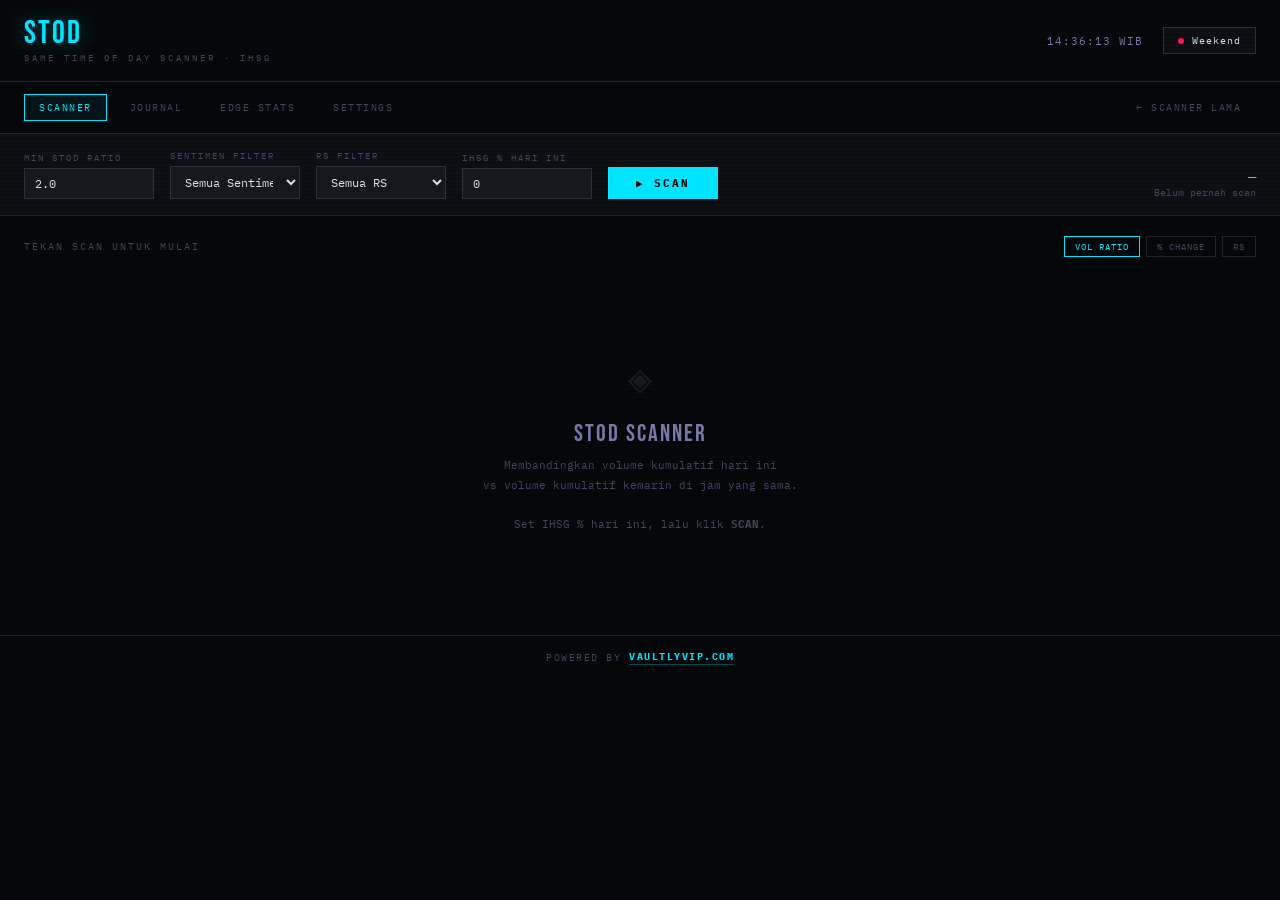
==== commit 90db3b56: "Update stod.html" ====
--- a/stod.html
+++ b/stod.html
@@ -2073,5 +2073,38 @@
     loadSheetsUrl();
   });
   </script>
+
+  <footer style="
+    border-top: 1px solid var(--border);
+    padding: 14px 24px;
+    display: flex;
+    align-items: center;
+    justify-content: center;
+    gap: 8px;
+    background: var(--bg);
+    font-size: 10px;
+    color: var(--text3);
+    letter-spacing: 1.5px;
+    text-transform: uppercase;
+  ">
+    <span>Powered by</span>
+    <a
+      href="https://vaultlyvip.com"
+      target="_blank"
+      rel="noopener noreferrer"
+      style="
+        color: var(--accent);
+        text-decoration: none;
+        font-weight: 700;
+        letter-spacing: 1.5px;
+        border-bottom: 1px solid rgba(0,229,255,0.3);
+        padding-bottom: 1px;
+        transition: color 0.15s, border-color 0.15s;
+      "
+      onmouseover="this.style.color='var(--accent2)';this.style.borderColor='var(--accent2)'"
+      onmouseout="this.style.color='var(--accent)';this.style.borderColor='rgba(0,229,255,0.3)'"
+    >VaultlyVIP.com</a>
+  </footer>
+
 </body>
 </html>
